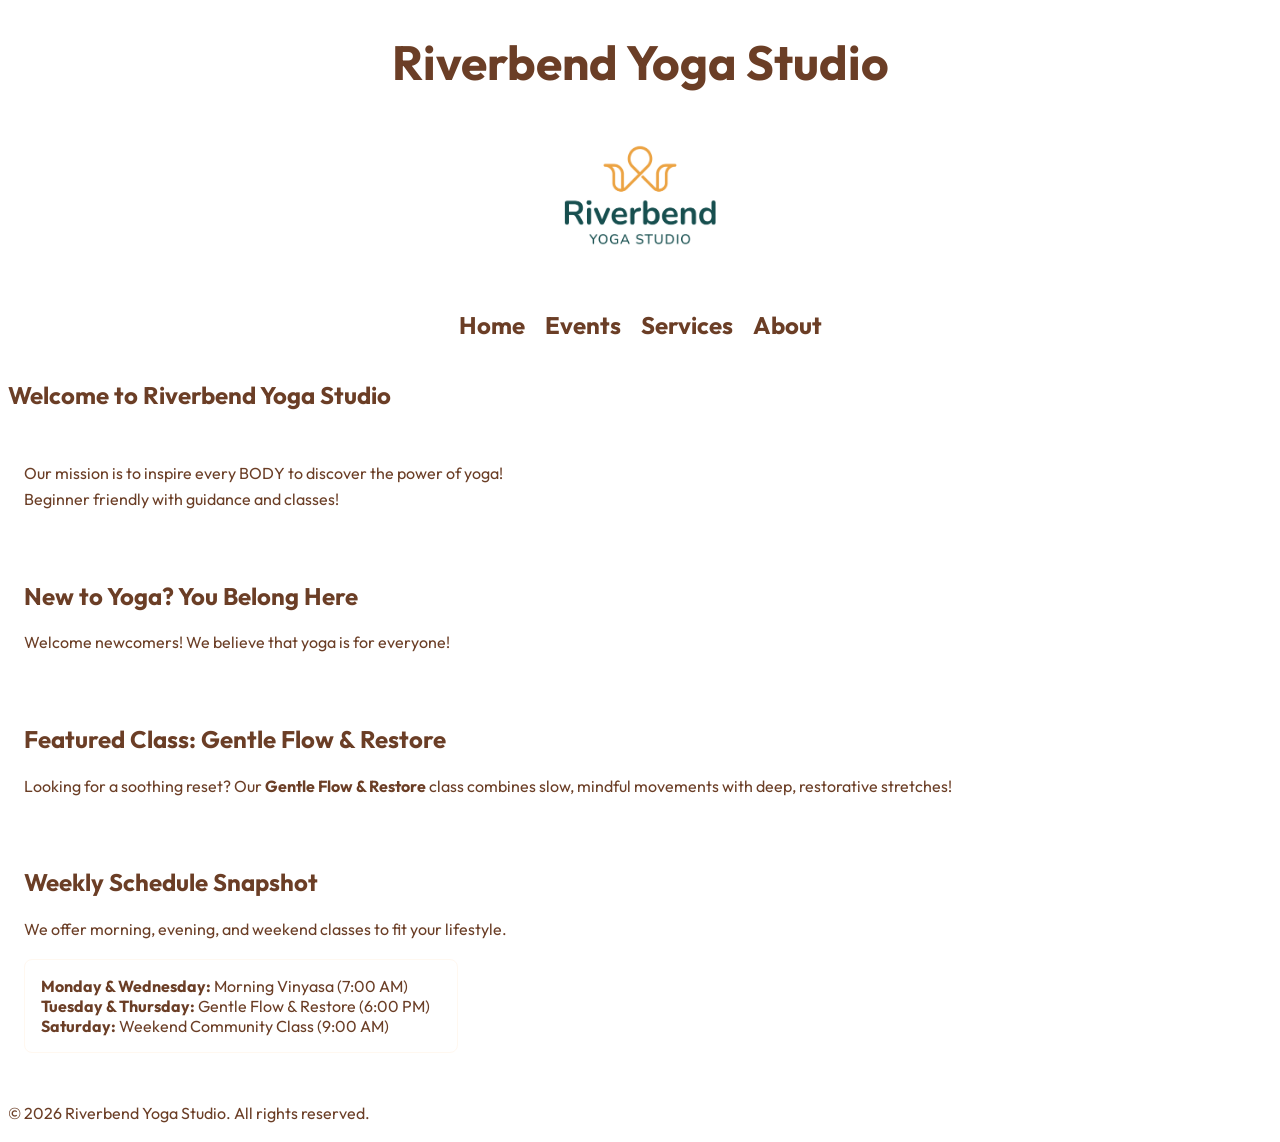
==== index.html @ d3957785 "stone3" ====
<!DOCTYPE html>
<html lang="en">
<head>
    
    <meta charset="UTF-8" name="viewport" content="width=device-width, initial-scale=1.0">
    <title>Riverbend Yoga Studio</title>
   
   <link rel="preconnect" href="https://fonts.googleapis.com">
<link rel="preconnect" href="https://fonts.gstatic.com" crossorigin>
<link href="https://fonts.googleapis.com/css2?family=Outfit:wght@100..900&display=swap" rel="stylesheet">

    <link rel="stylesheet" href="css/styles.css">
</head>
<body>

    <!-- ================= nav ================= -->
    <header>
        <h1 >Riverbend Yoga Studio</h1>
        <img src="images/yoga-logo_c.png" alt="Riverbend Yoga Studio Logo" width="200" height="200">
        <nav>
            <ul class =navigation-links> 
                <li><a class="link" href="index.html">Home</a></li>
                <li><a class="link" href="events.html">Events</a></li>
                <li><a class="link" href="services.html">Services</a></li>
                <li><a class="link" href="about.html">About</a></li>
            </ul>
        </nav>
    </header>

    <!-- ================= main ================= -->
    <main>
        <h2>Welcome to Riverbend Yoga Studio</h2>
       
        <section id="mission">
             <p>Our mission is to inspire every BODY to discover the power of yoga! <br>
                Beginner friendly with guidance and classes!</p>
        </section>

        
        <section id="beginners">
            <h2>New to Yoga? You Belong Here</h2>
            <p>Welcome newcomers! We believe that yoga is for everyone!</p>
        </section>

        
        <section id="featured-class">
            <h2>Featured Class: Gentle Flow & Restore</h2>
            <article>
                <p>Looking for a soothing reset? Our <strong>Gentle Flow & Restore</strong> class combines slow, mindful movements with deep, restorative stretches!</p>
            </article>
        </section>

     
        <section id="schedule-overview">
            <h2 >Weekly Schedule Snapshot</h2>
            <p >We offer morning, evening, and weekend classes to fit your lifestyle.</p>
            <ul class="text">
                <li><strong>Monday & Wednesday:</strong> Morning Vinyasa (7:00 AM)</li>
                <li><strong>Tuesday & Thursday:</strong> Gentle Flow & Restore (6:00 PM)</li>
                <li><strong>Saturday:</strong> Weekend Community Class (9:00 AM)</li>
            </ul>
            
        </section>
</article> 

</section>
    </main>

    <!-- ================= footer ================= -->
    <footer>
        <p>&copy; 2026 Riverbend Yoga Studio. All rights reserved.</p>
    </footer>
        <!-- ================= js ================= -->

<script src="js/scripts.js" ></script>

</body>
</html>
---- css/styles.css ----
h1 { 

color: #6B3E26; 
} 

h2 {
color: #6B3E26;
}
h3 {
color: #6B3E26;
}

body {
font-family: "outfit", Arial, sans-serif;
font-size: 16px;
}



p {
    color: #6B3E26;
line-height: 1.6;
}

header { 
    text-align: center;
    font-size: 24px;
    font-weight: bold;
    max-width: 800px;
    margin: 0 auto;
}

aside {


background-color: #FFF8F0;


color: #6B3E26;


padding: 1rem;


}

.link { 
    list-style: none; text-decoration: none; color: #6B3E26; 
}

.link:hover { 
    text-decoration: underline; color: #FFF8F0; display: flex; justify-content: center; align-items: center;

background-color: #6B3E26;
color: #FFF8F0;
text-decoration: none;
cursor: pointer;
transition: background-color 0.3s ease;
} 

section {
padding: 16px;
}

p {

margin: 16px 0;

}


ul { 
    list-style: none;
}

form {inherits:font-family "redaction 50", Arial, sans-serif; 
    max-width: 400px; 
    
    padding: 16px; 
    border: 1px solid #FFF8F0; 
    border-radius: 8px; 
}



video {
    max-width: 100%;
    height: auto;
    display: block;
    margin: 0 auto;
}

img {
    max-width: 100%;
    height: auto;
    display: block;
    margin: 0 auto;
}

.navigation-links {
    display: flex;
    justify-content: center;
    gap: 20px;
    padding: 0;
    margin: 40px 0;
}

@media (max-width: 768px) {
    .navigation-links {
        flex-direction: column;
        
    }
}

.card {
    width: 100%;
    margin-bottom: 16px;
}

@media (min-width: 1024px) {
    .card {
        width: 31%;
        
    }
}

.text {inherits:font-family "redaction 50", Arial, sans-serif; 
    max-width: 400px; 
    color: #6B3E26;
    padding: 16px; 
    border: 1px solid #FFF8F0; 
    border-radius: 8px; 
}
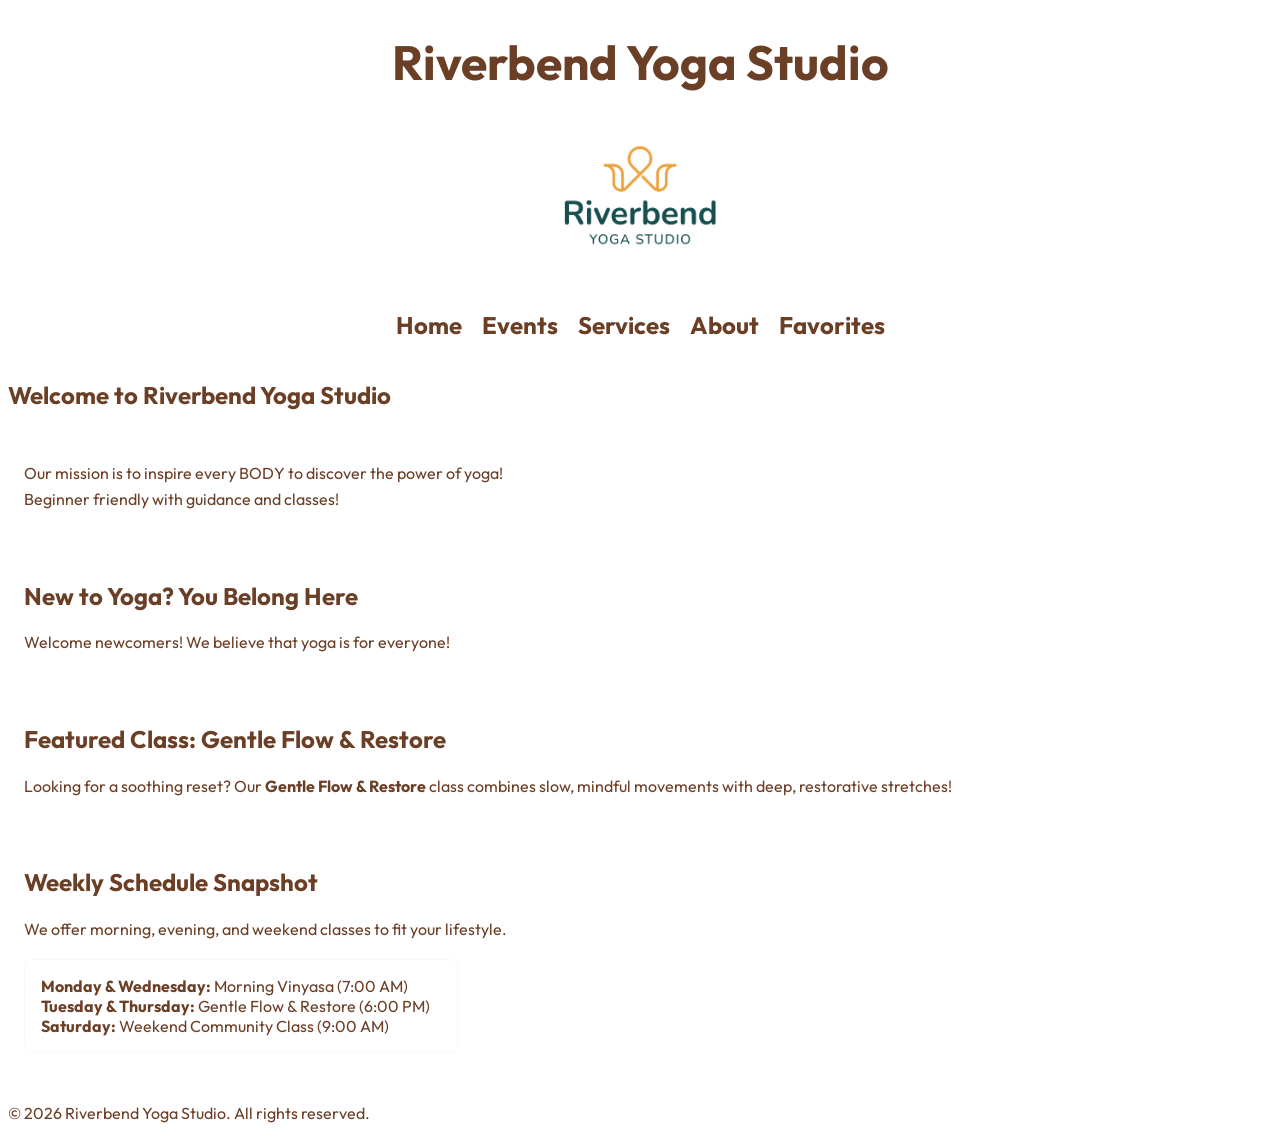
==== commit c038f0d9: "sophia" ====
--- a/index.html
+++ b/index.html
@@ -8,7 +8,6 @@
    <link rel="preconnect" href="https://fonts.googleapis.com">
 <link rel="preconnect" href="https://fonts.gstatic.com" crossorigin>
 <link href="https://fonts.googleapis.com/css2?family=Outfit:wght@100..900&display=swap" rel="stylesheet">
-
     <link rel="stylesheet" href="css/styles.css">
 </head>
 <body>
@@ -23,6 +22,8 @@
                 <li><a class="link" href="events.html">Events</a></li>
                 <li><a class="link" href="services.html">Services</a></li>
                 <li><a class="link" href="about.html">About</a></li>
+                 <li><a class="link" href="interactive-cards.html">Favorites</a></li>
+                 
             </ul>
         </nav>
     </header>
@@ -72,7 +73,7 @@
     </footer>
         <!-- ================= js ================= -->
 
-<script src="js/scripts.js" ></script>
+
 
 </body>
 </html>
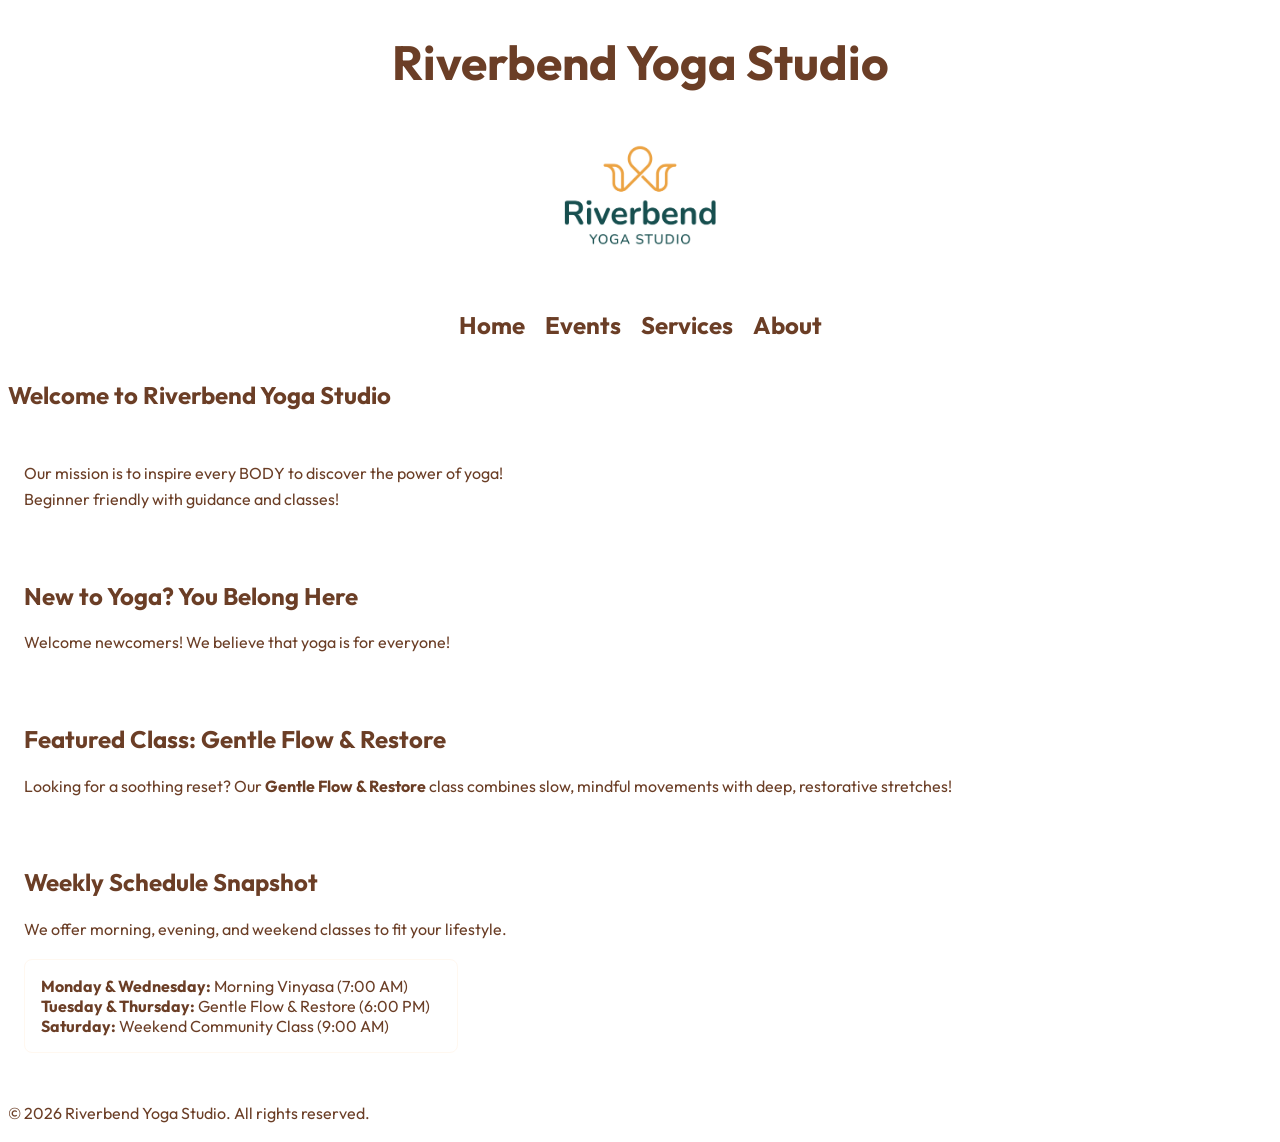
==== commit 754b5ba8: "test # Please enter the commit message for your changes. Lines starting" ====
--- a/index.html
+++ b/index.html
@@ -22,7 +22,7 @@
                 <li><a class="link" href="events.html">Events</a></li>
                 <li><a class="link" href="services.html">Services</a></li>
                 <li><a class="link" href="about.html">About</a></li>
-                 <li><a class="link" href="interactive-cards.html">Favorites</a></li>
+               
                  
             </ul>
         </nav>
